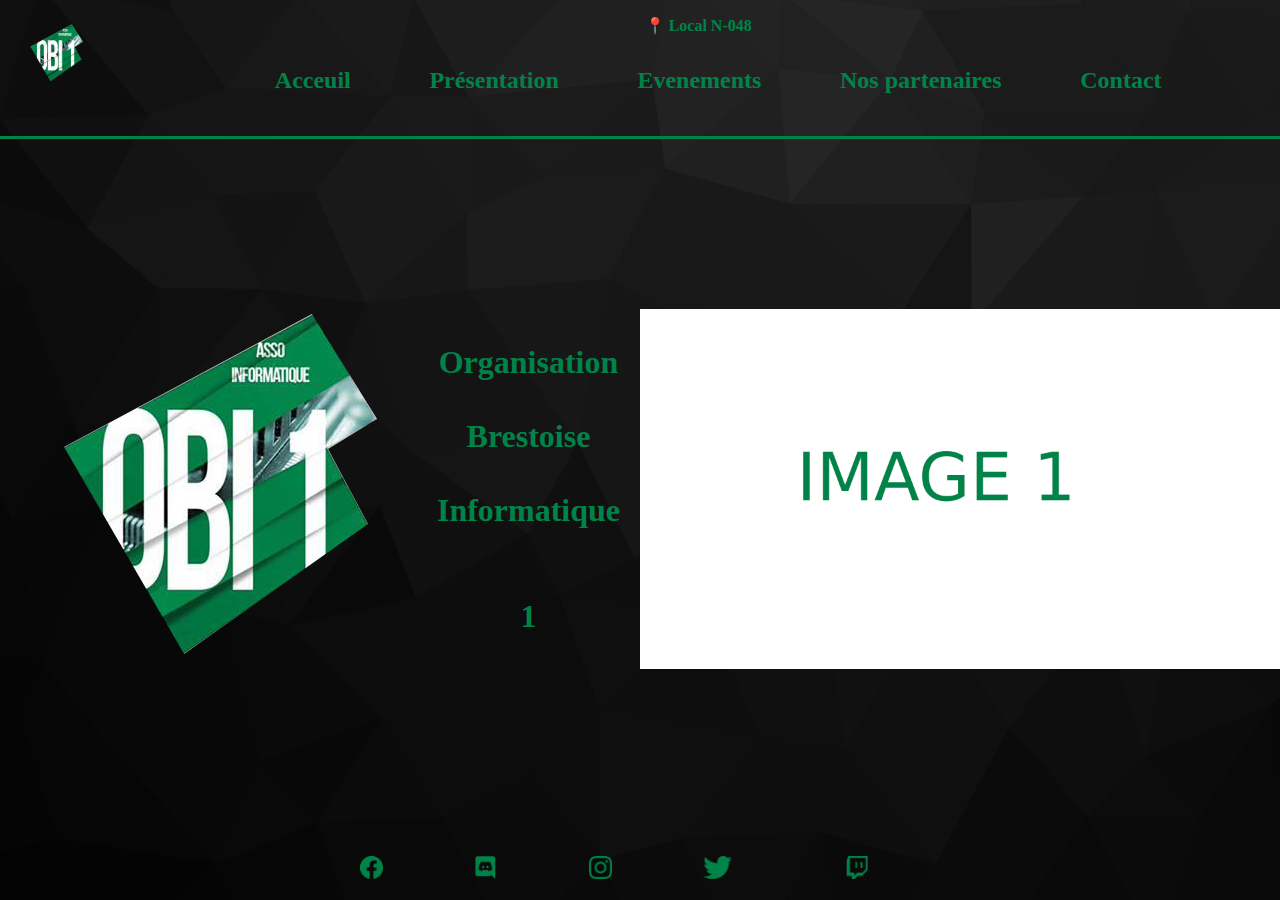
==== index.html @ cd4e11da "V1.0" ====
<!DOCTYPE html>
<html>
<head>
	<title>Obi1 - Organisation Brestoise d'Informatique 1</title>
	<meta charset="utf-8">
	<link rel="stylesheet" type="text/css" href="css/style.css">
</head>
<body>

		<header>
			<nav>
				<div id="HeaderLogo">
					<a href="index.html"><img src="img/obi1.png"></a>
				</div>
				<div id="Navigateur">
					<div id="local"><a href="https://www.google.com/maps/contrib/109555251442731795470/photos/@48.3982953,-4.4970031,17z/data=!3m1!4b1!4m3!8m2!3m1!1e1" target="_blank"><p>📍 Local N-048</p></a></div>
					<div id="barnav">
						<ul>
							<li><a href="index.html">Acceuil</a></li>
							<li><a href="page/presentation.html">Présentation</a></li>
							<li><a href="page/event.html">Evenements</a></li>
							<li><a href="page/partenaire.html">Nos partenaires</a></li>
							<li><a href="page/contact.html">Contact</a></li>
						</ul>
					</div>
				</div>

			</nav>

		</header>
	

		<main>
			<div id="container">
				<div id="ContLogoText">
					<div id="ContLogo">
						<img src="img/obi1.png" width="100%">
					</div>
					<div id="ContText">
						<p id="TextMid">Organisation<br><br>Brestoise<br><br>Informatique<br><br></p><p id="NbrMid">1</p>
					</div>
				</div>
				<div id="Diapo">
					<div id="imageDiapo">
						<img src="img/img1.png">
						<img src="img/img2.png">
						<img src="img/img3.png">
					</div>
				</div>
			</div>
		</main>
		



		<footer>
			<div id="barfoot">
				<ul>
					<li><a href="https://www.facebook.com/assoOBI1" target="_blank"><img src="img/facebook.png"></a></li>
					<li><a href="https://discord.gg/t7kfNEntMs" target="_blank"><img src="img/discord.png"></a></li>
					<li><a href=""><img src="img/insta.png" target="_blank"></a></li>
					<li><a href="https://twitter.com/AssociationOBI1" target="_blank"><img src="img/twitter.png"></a></li>
					<li><a href="https://www.twitch.tv/obi_lan" target="_blank"><img src="img/twitch.png"></a></li>
				</ul>
			</div>
		</footer>
	
</body>
</html>
---- css/style.css ----
body{
	margin: 0;
	display: flex;
	flex-direction: column;
	min-height: 100vh;
	background-image: url(../img/background.png);
	background-attachment: fixed;
	background-size: cover;
	background-repeat: no-repeat;
	background-color: rgba(255,255,255,0.5);

}

/* Barre de Navigation */

header{
	border-bottom: solid;
	border-color: #008349;
	padding-bottom: 2%;
}

nav{

	display: flex;
	flex-direction: row;
	justify-content: space-between;
	align-items: center;
}


#HeaderLogo{
	width: 10%;
	height: 100%;
	text-align: center;

}


#HeaderLogo img{
	text-align: center;
	width: 60%;
}


#Navigateur{
	width: 100%;
	display: flex;
	flex-direction: column;
	justify-content: center;
}

	
#Navigateur ul{
	display: flex;
	flex-direction: row;
	justify-content: center;
	list-style-type: none;
	gap:7%;
}


#Navigateur li{
    color : #008349;
    font-weight: bold;
    font-size: 150%;
}


#local{
	text-align: center;
}


#Navigateur a:visited{
    color: #008349;
    text-decoration: none;
}


#Navigateur a:visited:hover{
	color: white;
	text-decoration: none;
}


#Navigateur a:visited:active{
	color: white;
	text-decoration: none;
}


#Navigateur a:link{
    text-decoration: none;
}


#Navigateur a{
	color: #008349 ;
}


#Navigateur p{
	font-weight: bold;
}



/* Centre de la page */
main{
	flex:1;
	display: flex;
	align-items: center;
	
}
#container{
	display: flex;
	
	width: auto;
	height: 100%;
}


#ContLogoText{
	display: flex;
	align-items: center;
	justify-content: center;
	width: 50%;
	color: #008349;
	font-size: 200%;
	font-weight: bold;
	text-align: center;

	
}

#Diapo{
	display: flex;
	overflow: hidden;
	width: 50%;
	align-items: center;

}

#Diapo img{
	width: 100%;
	height: auto;
}

#imageDiapo{
	display: flex;
	flex-direction: row;
}



/* Footer */

footer{
	width: 50%;
	justify-content: center;
	margin-left: auto;
	margin-right: auto;
}
#barfoot{
	align-items: center;
}
#barfoot ul{
	display: flex;
	flex-direction: row;
	justify-content: space-around;
	list-style-type: none;
}


#barfoot li{
    color : white;
    font-weight: bold;
    font-size: 20px;
 }

#barfoot img{
	width: 20%;
	height: auto;
}
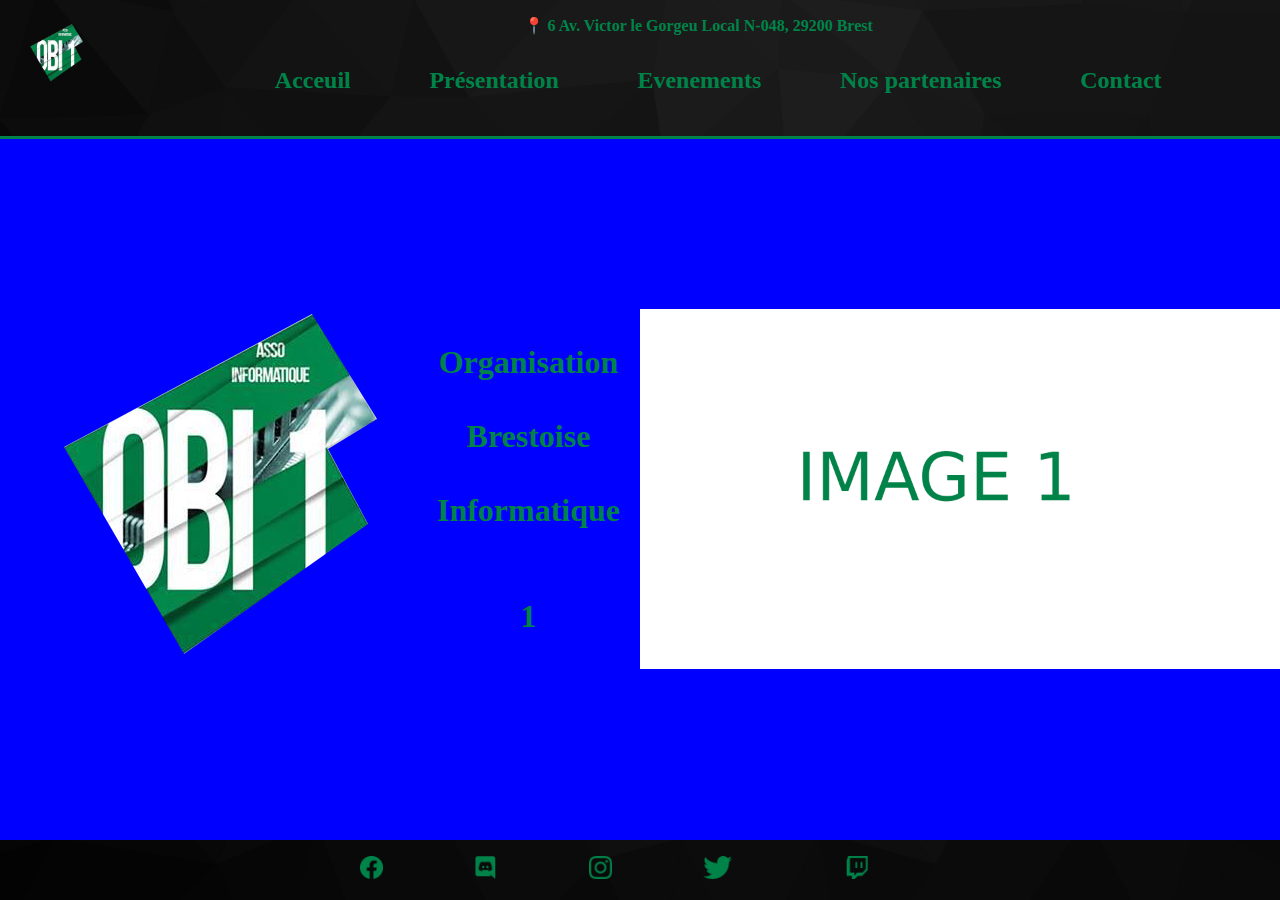
==== commit 141523f9: "V1.1" ====
--- a/index.html
+++ b/index.html
@@ -13,7 +13,7 @@
 					<a href="index.html"><img src="img/obi1.png"></a>
 				</div>
 				<div id="Navigateur">
-					<div id="local"><a href="https://www.google.com/maps/contrib/109555251442731795470/photos/@48.3982953,-4.4970031,17z/data=!3m1!4b1!4m3!8m2!3m1!1e1" target="_blank"><p>📍 Local N-048</p></a></div>
+					<div id="local"><a href="https://www.google.com/maps/contrib/109555251442731795470/photos/@48.3982953,-4.4970031,17z/data=!3m1!4b1!4m3!8m2!3m1!1e1" target="_blank"><p>📍 6 Av. Victor le Gorgeu Local N-048, 29200 Brest</p></a></div>
 					<div id="barnav">
 						<ul>
 							<li><a href="index.html">Acceuil</a></li>
@@ -30,10 +30,10 @@
 		</header>
 	
 
-		<main>
-			<div id="container">
-				<div id="ContLogoText">
-					<div id="ContLogo">
+		<main id="MainIndex">
+			<div class="container" id="IndContMain">
+				<div id="IndContLogoText">
+					<div id="IndContLogo">
 						<img src="img/obi1.png" width="100%">
 					</div>
 					<div id="ContText">
--- a/css/style.css
+++ b/css/style.css
@@ -17,6 +17,7 @@
 	border-bottom: solid;
 	border-color: #008349;
 	padding-bottom: 2%;
+	background-color: rgba(0,0,0,0.2);
 }
 
 nav{
@@ -101,8 +102,8 @@
 
 #Navigateur p{
 	font-weight: bold;
+
 }
-
 
 
 /* Centre de la page */
@@ -110,17 +111,23 @@
 	flex:1;
 	display: flex;
 	align-items: center;
+	background-color: blue;
 	
 }
-#container{
+
+.container{
 	display: flex;
-	
-	width: auto;
-	height: 100%;
+
+}
+#ContPres{
+	background-color: red;
+	width: 100%;
+	display: flex;
+	justify-content: center;
 }
 
 
-#ContLogoText{
+#IndContLogoText{
 	display: flex;
 	align-items: center;
 	justify-content: center;
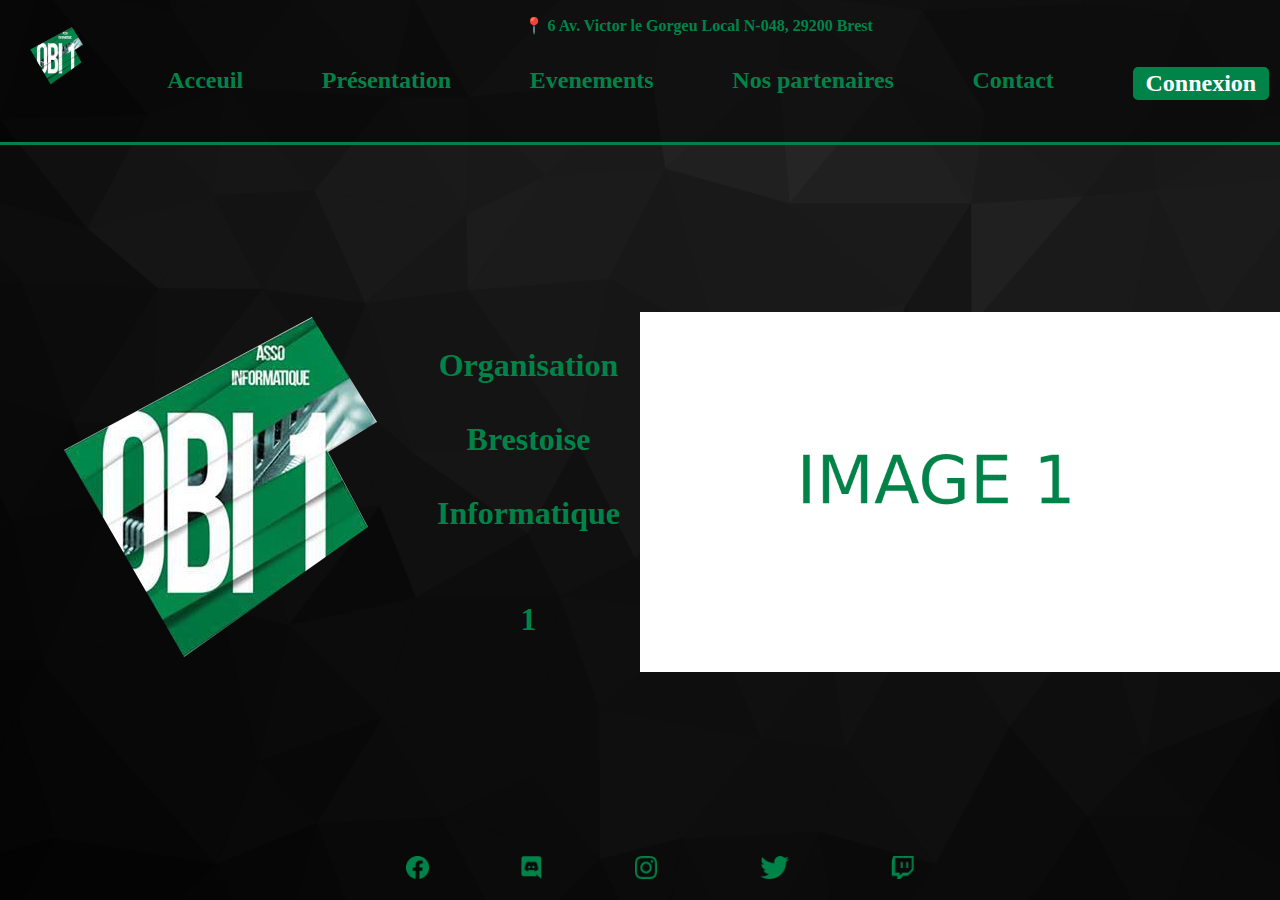
==== commit 5d1597a6: "V1.5" ====
--- a/index.html
+++ b/index.html
@@ -10,19 +10,21 @@
 		<header>
 			<nav>
 				<div id="HeaderLogo">
-					<a href="index.html"><img src="img/obi1.png"></a>
+					<a href="../index.html"><img src="img/obi1.png"></a>
 				</div>
 				<div id="Navigateur">
-					<div id="local"><a href="https://www.google.com/maps/contrib/109555251442731795470/photos/@48.3982953,-4.4970031,17z/data=!3m1!4b1!4m3!8m2!3m1!1e1" target="_blank"><p>📍 6 Av. Victor le Gorgeu Local N-048, 29200 Brest</p></a></div>
-					<div id="barnav">
+					<div class="barnav" id="local"><a href="https://www.google.com/maps/contrib/109555251442731795470/photos/@48.3982953,-4.4970031,17z/data=!3m1!4b1!4m3!8m2!3m1!1e1" target="_blank"><p>📍 6 Av. Victor le Gorgeu Local N-048, 29200 Brest</p></a></div>
+					<div>
 						<ul>
-							<li><a href="index.html">Acceuil</a></li>
-							<li><a href="page/presentation.html">Présentation</a></li>
-							<li><a href="page/event.html">Evenements</a></li>
-							<li><a href="page/partenaire.html">Nos partenaires</a></li>
-							<li><a href="page/contact.html">Contact</a></li>
+							<li class="barnav"><a href="index.html">Acceuil</a></li>
+							<li class="barnav"><a href="page/presentation.html">Présentation</a></li>
+							<li class="barnav"><a href="page/event.html">Evenements</a></li>
+							<li  class="barnav"><a href="page/partenaire.html">Nos partenaires</a></li>
+							<li class="barnav"><a href="page/contact.html">Contact</a></li>
+							<li class="barnav" id="Connexion"><a href="">Connexion</a></li>
 						</ul>
 					</div>
+					
 				</div>
 
 			</nav>
--- a/css/style.css
+++ b/css/style.css
@@ -1,3 +1,6 @@
+
+
+
 body{
 	margin: 0;
 	display: flex;
@@ -8,8 +11,18 @@
 	background-size: cover;
 	background-repeat: no-repeat;
 	background-color: rgba(255,255,255,0.5);
-
-}
+}
+
+
+
+
+
+
+
+
+
+
+
 
 /* Barre de Navigation */
 
@@ -17,7 +30,10 @@
 	border-bottom: solid;
 	border-color: #008349;
 	padding-bottom: 2%;
-	background-color: rgba(0,0,0,0.2);
+	background-color: rgba(0,0,0,0.5);
+	width: 100%;
+	top: 0;
+	position: sticky;
 }
 
 nav{
@@ -72,31 +88,35 @@
 }
 
 
-#Navigateur a:visited{
+.barnav a:visited{
     color: #008349;
     text-decoration: none;
 }
 
 
-#Navigateur a:visited:hover{
+.barnav a:visited:hover{
 	color: white;
 	text-decoration: none;
 }
 
 
-#Navigateur a:visited:active{
+.barnav a:visited:active{
 	color: white;
 	text-decoration: none;
 }
 
 
-#Navigateur a:link{
+.barnav a:link{
     text-decoration: none;
 }
 
 
-#Navigateur a{
+.barnav a{
 	color: #008349 ;
+}
+
+.barnav a:hover{
+	color: white ;
 }
 
 
@@ -105,22 +125,79 @@
 
 }
 
-
-/* Centre de la page */
-main{
+.barnav#Connexion {
+	border: solid;
+	border-color: #008349;
+	background-color:#008349 ;
+	color: white;
+	border-radius: 5px;
+	padding-right: 10px;
+	padding-left: 10px;
+	}
+
+.barnav#Connexion a:visited{
+    color: white;
+    text-decoration: none;
+}
+
+
+/*.barnav#Connexion a;:visited:hover{
+	border-color: white;
+	text-decoration: none;
+}*/
+
+
+/*.barnav#Connexion a:visited:active{
+	color: #008349;
+	border-color: white;
+	text-decoration: none;
+}*/
+
+
+.barnav#Connexion a:link{
+    text-decoration: none;
+}
+
+
+.barnav#Connexion a{
+	color: white ;
+}
+
+.barnav#Connexion a:hover{
+	border-color: white;
+	text-decoration: none;
+}
+
+
+
+
+
+
+
+
+
+
+
+
+
+
+
+
+
+
+/* Centre de la page Index */
+main#MainIndex{
 	flex:1;
 	display: flex;
 	align-items: center;
-	background-color: blue;
 	
 }
 
-.container{
+.container#IndContMain{
 	display: flex;
 
 }
 #ContPres{
-	background-color: red;
 	width: 100%;
 	display: flex;
 	justify-content: center;
@@ -156,7 +233,320 @@
 #imageDiapo{
 	display: flex;
 	flex-direction: row;
-}
+	
+}
+
+
+
+
+
+
+
+
+
+
+
+
+
+
+
+
+
+/*Centre de la page Pres*/
+
+
+main h1{
+	text-align: center;
+}
+
+main#MainPres{
+	flex:1;
+	margin-bottom: 2%;
+}
+
+
+#PresStatus img{
+	width: 15%;
+	height: auto;
+}
+
+
+#PresStatus:hover{
+	border-color: white;
+	color: white;
+}
+
+.container#ContPres{
+	display: flex;
+	flex-direction: column;
+	justify-content: center;
+	align-items: center;
+}
+#BureauText{
+	margin: 5%;
+}
+
+#BureauText ul{
+	display: flex;
+	flex-direction: row;
+	justify-content: space-around;
+	list-style-type: none;
+	width: 100%;
+}
+
+#PresText{
+	margin: 5%;
+	padding-bottom: 1%;
+	padding-top: 1%;
+}
+#PresText p#PresBureau{
+	color: #D1D1D1;
+	font-size: 200%;
+	text-align: justify;
+}
+#PresText h1{
+	color: white;
+}
+
+main hr{
+	width:100%;
+}
+
+.border{
+	border-bottom: solid;
+	border-color: #008349;
+}
+
+
+#Bureau{
+	width: 100%;
+}
+
+#BlockVert{
+	color: white;
+	font-size: 200%;
+	text-align: justify;
+	text-align-last: center;
+	background-color:#008349 ;
+	width: 100%;
+	padding-top: 5%;
+	padding-bottom: 5%;
+
+}
+
+#BlockVert p{
+	margin-right: 5%;
+	margin-left: 5%;
+}
+
+#PresStatus{
+	display: flex;
+	flex-direction: row;
+	justify-content: center;
+	gap: 15%;
+	align-items: center;
+	border: solid;
+	border-color: #008349;
+	border-radius: 10px;
+	font-size: 200%;
+	color: #008349;
+	font-weight: bold;
+	width: 20%;
+	margin: auto;
+}
+.BureauPres img{
+	width: 50%;
+}
+#PresBureau{
+	text-align: justify;
+	text-align-last: center;
+}
+
+
+
+/*Centre de la page Event*/
+
+main#EventMain{
+	flex:1;
+	height: 100%;
+}
+
+
+.EventContain{
+	display: flex;
+	flex-direction: row;
+	justify-content: space-around;
+	align-items: center;
+	margin-top: 1%;
+	margin-bottom: 1%;
+	margin-left: 5%;
+	margin-right: 5% ;
+}
+
+
+.EventImageText{
+	width: 50%;
+	display: flex;
+	flex-direction: column;
+	justify-content: center;
+	align-items: center;
+	text-align: center;
+}
+.EventImageText p{
+	margin-left: 10%;
+	margin-right: 10% ;
+	margin-top: 5%;
+	margin-bottom: 5%;
+	color:#D1D1D1 ;
+	font-weight: bold;
+	font-size: 150%;
+}
+.EventImageText h1{
+	color: white;
+	font-weight: bold;
+}
+
+.EventText{
+	text-align: justify;
+	text-align-last: center;
+}
+
+.EventIcone{
+	width: 50%;
+	display: flex;
+	flex-direction: row;
+	justify-content: center;
+	align-items: center;
+}
+.EventImage img{
+	max-height:285px ;
+}
+.EventIcone img{
+	
+	max-height: 285px;
+}
+
+
+
+
+.EventContainerDiv{
+	padding-bottom: 10%;
+}
+
+
+.EventContainerDiv h1{
+	color: white;
+	margin-top: 3%;
+	margin-bottom: 5%;
+}
+
+#SoirLudi{
+	background-color:#008349; 
+	padding-top: 1%;
+}
+
+
+
+
+
+
+
+
+/*Centre de la page Pres*/
+
+main#PartMain{
+	flex: 1;
+}
+
+#PartImage{
+	display: flex;
+	flex-direction: column;
+}
+
+.PartBlock{
+	text-align: center;
+}
+
+.PartBlock td{
+	max-height: 150px;
+}
+
+.PartBlock td img{
+	max-height: 150px;
+}
+table{
+	width: 100%;
+	margin
+}
+
+#PartTex{
+	margin: 5%;
+}
+
+#PartTex p{
+	margin-left: 10%;
+	margin-right: 10% ;
+	margin-top: 5%;
+	margin-bottom: 5%;
+	color:#D1D1D1 ;
+	font-weight: bold;
+	font-size: 150%;
+	text-align: justify;
+	text-align-last: center;
+}
+#PartTex h1{
+	color: white;
+	margin-top: 3%;
+	margin-bottom: 5%;
+}
+
+#Table2 {
+	margin-top: 2%;
+}
+
+
+/*Centre de la page Contact*/
+main#ContMain{
+	flex: 1;
+}
+.ContactDiv{
+	border: solid;
+	border-radius: 10px;
+	border-color: #008349;
+}
+.ContactDiv:hover{
+	border: solid;
+	border-radius: 10px;
+	border-color: white;
+}
+
+#ContactContMain{
+	display: flex;
+	flex-direction: column;
+	width: 100%;
+	height: 100%;
+}
+.Contactcontainer{
+	display: flex;
+	flex-direction: row;
+	justify-content: center;
+	align-items: center;
+	gap : 10%;
+	width: 100%;
+	height: 100%;
+	margin: 5%;
+}
+
+.ContactDiv{
+	width: 350px;
+	height: 600px;
+	text-align: center;
+}
+.ContactDiv img{
+	width: 50%;
+	margin-top: 25%;
+}
+
 
 
 
@@ -167,6 +557,7 @@
 	justify-content: center;
 	margin-left: auto;
 	margin-right: auto;
+	text-align: center;
 }
 #barfoot{
 	align-items: center;
@@ -174,7 +565,7 @@
 #barfoot ul{
 	display: flex;
 	flex-direction: row;
-	justify-content: space-around;
+	justify-content: center;
 	list-style-type: none;
 }
 
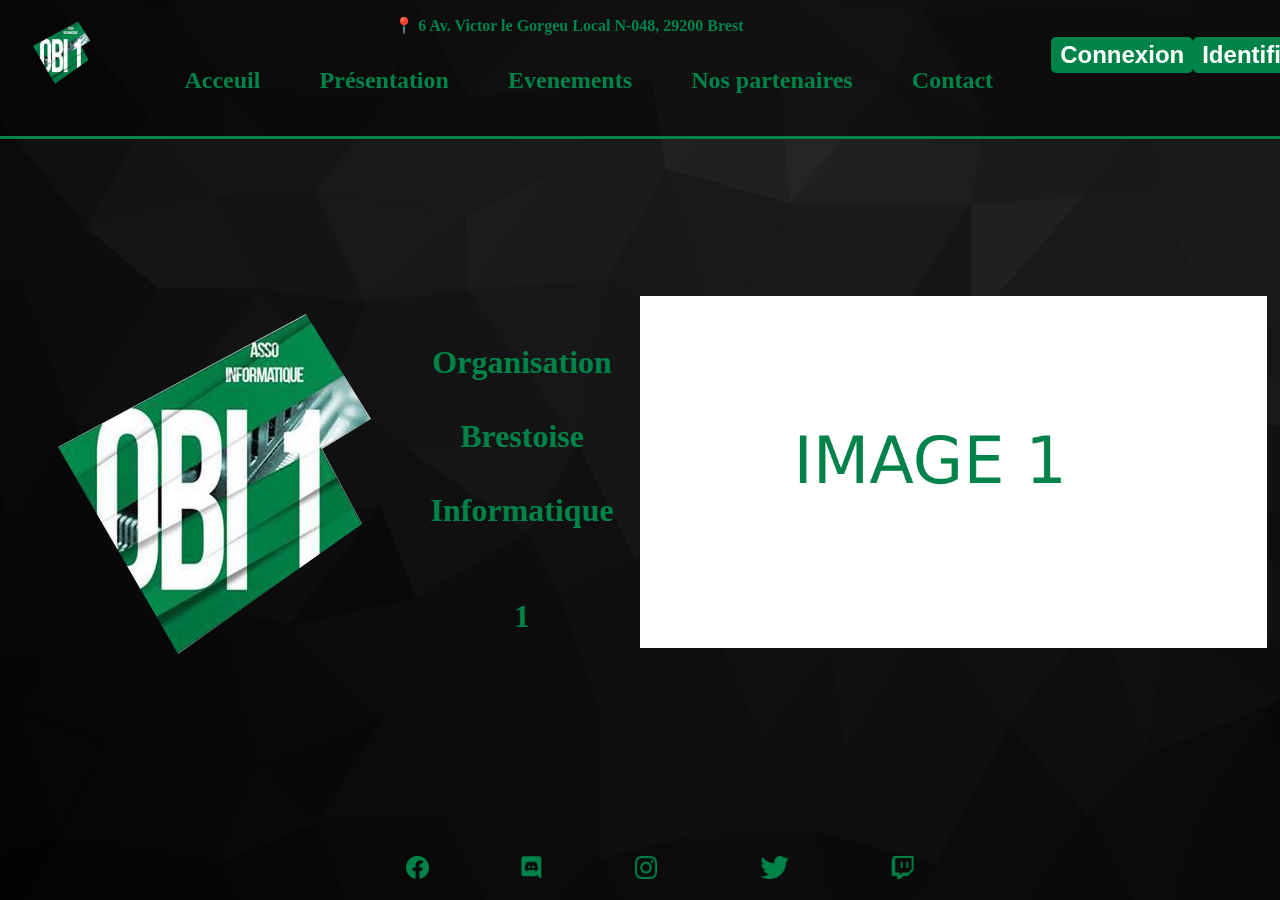
==== commit fcf4a910: "V1.6" ====
--- a/index.html
+++ b/index.html
@@ -4,8 +4,9 @@
 	<title>Obi1 - Organisation Brestoise d'Informatique 1</title>
 	<meta charset="utf-8">
 	<link rel="stylesheet" type="text/css" href="css/style.css">
+	<script src="Script/Script.js"></script>
 </head>
-<body>
+<body onload="myMove()">
 
 		<header>
 			<nav>
@@ -21,12 +22,17 @@
 							<li class="barnav"><a href="page/event.html">Evenements</a></li>
 							<li  class="barnav"><a href="page/partenaire.html">Nos partenaires</a></li>
 							<li class="barnav"><a href="page/contact.html">Contact</a></li>
-							<li class="barnav" id="Connexion"><a href="">Connexion</a></li>
 						</ul>
+					
 					</div>
 					
 				</div>
-
+				<div id="NavLogin">
+					<ul>
+						<button class="login" id="Connexion"><a href="">Connexion</a></button>
+						<button class="login" id="identification"><a href="">Identification</a></button>
+					</ul>
+				</div>
 			</nav>
 
 		</header>
@@ -44,9 +50,15 @@
 				</div>
 				<div id="Diapo">
 					<div id="imageDiapo">
-						<img src="img/img1.png">
-						<img src="img/img2.png">
-						<img src="img/img3.png">
+						<div class="slide">
+							<img src="img/img1.png" width="100%">
+						</div>
+						<div class="slide">
+							<img src="img/img2.png" width="100%">
+						</div>
+						<div class="slide">
+							<img src="img/img3.png" width="100">
+						</div>
 					</div>
 				</div>
 			</div>
--- a/css/style.css
+++ b/css/style.css
@@ -60,7 +60,7 @@
 
 
 #Navigateur{
-	width: 100%;
+	width: 70%;
 	display: flex;
 	flex-direction: column;
 	justify-content: center;
@@ -125,51 +125,64 @@
 
 }
 
-.barnav#Connexion {
+.login {
 	border: solid;
 	border-color: #008349;
 	background-color:#008349 ;
 	color: white;
+	font-size: 150%;
 	border-radius: 5px;
-	padding-right: 10px;
-	padding-left: 10px;
+	font-weight: bold;
 	}
 
-.barnav#Connexion a:visited{
+
+#NavLogin{
+	
+	width: 20%;
+	height: auto;
+	margin-right: 1%;
+}
+
+#NavLogin ul{
+	display: flex;
+	flex-direction: row;
+	justify-content: space-around;
+	align-items: center;
+}
+
+
+
+
+.login a:visited{
     color: white;
     text-decoration: none;
 }
 
 
-/*.barnav#Connexion a;:visited:hover{
+.login a:visited:hover{
+	color: #008349;
+	background-color: white;
 	border-color: white;
 	text-decoration: none;
-}*/
-
-
-/*.barnav#Connexion a:visited:active{
+}
+
+
+.login a:visited:active{
 	color: #008349;
+	text-decoration: none;
+}
+
+
+.login a:link{
+    text-decoration: none;
+}
+
+
+.login a:hover{
+	color: #008349 ;
+	background-color: white;
 	border-color: white;
-	text-decoration: none;
-}*/
-
-
-.barnav#Connexion a:link{
-    text-decoration: none;
-}
-
-
-.barnav#Connexion a{
-	color: white ;
-}
-
-.barnav#Connexion a:hover{
-	border-color: white;
-	text-decoration: none;
-}
-
-
-
+}
 
 
 
@@ -218,11 +231,8 @@
 }
 
 #Diapo{
-	display: flex;
-	overflow: hidden;
 	width: 50%;
-	align-items: center;
-
+	margin: 1%;
 }
 
 #Diapo img{
@@ -233,6 +243,8 @@
 #imageDiapo{
 	display: flex;
 	flex-direction: row;
+	justify-content: center;
+	align-items: center;
 	
 }
 
@@ -283,15 +295,20 @@
 	align-items: center;
 }
 #BureauText{
+	width: 100%;
+}
+
+#BureauText h1{
+	color: white;
+	margin-top: 5%;
+}
+
+#BureauText ul{
+	display: flex;
+	flex-direction: row;
+	justify-content: center;
+	list-style-type: none;
 	margin: 5%;
-}
-
-#BureauText ul{
-	display: flex;
-	flex-direction: row;
-	justify-content: space-around;
-	list-style-type: none;
-	width: 100%;
 }
 
 #PresText{
@@ -354,13 +371,25 @@
 	width: 20%;
 	margin: auto;
 }
-.BureauPres img{
+.BureauMembre img{
 	width: 50%;
 }
 #PresBureau{
 	text-align: justify;
 	text-align-last: center;
 }
+
+.MembreBureau li{
+	text-align: center;
+}
+
+
+
+
+
+
+
+
 
 
 
@@ -452,7 +481,7 @@
 
 
 
-/*Centre de la page Pres*/
+/*Centre de la page Part*/
 
 main#PartMain{
 	flex: 1;
@@ -480,14 +509,16 @@
 }
 
 #PartTex{
-	margin: 5%;
+	margin-top: 3%;
+	margin-right: 5%;
+	margin-left: 5%;
 }
 
 #PartTex p{
 	margin-left: 10%;
 	margin-right: 10% ;
-	margin-top: 5%;
-	margin-bottom: 5%;
+	margin-top: 4%;
+	margin-bottom: 4%;
 	color:#D1D1D1 ;
 	font-weight: bold;
 	font-size: 150%;
@@ -505,19 +536,29 @@
 }
 
 
+
+
+
+
+
+
+
+
+
+
+
+
 /*Centre de la page Contact*/
 main#ContMain{
 	flex: 1;
-}
-.ContactDiv{
-	border: solid;
-	border-radius: 10px;
-	border-color: #008349;
-}
+	width: 100%;
+}
+
 .ContactDiv:hover{
 	border: solid;
 	border-radius: 10px;
 	border-color: white;
+	text-decoration: none;
 }
 
 #ContactContMain{
@@ -534,18 +575,83 @@
 	gap : 10%;
 	width: 100%;
 	height: 100%;
-	margin: 5%;
+	margin-top: 5%;
+	margin-bottom: 5%;
 }
 
 .ContactDiv{
 	width: 350px;
 	height: 600px;
 	text-align: center;
+	justify-content: center;
+	border: solid;
+	border-radius: 10px;
+	border-color: #008349;
+	display: flex;
+	flex-direction: column;
+	font-size: 250%;
+	justify-content: center;
+	gap: 20%;
+	align-items: center;
+	font-weight: bold;
+	
 }
 .ContactDiv img{
+	width: 100%;
+	margin-top: 25%;
+
+}
+.Contactcontainer{
+	width: 100%;
+}
+.ContactImage{
+	width:50% ;
+}
+.ContactText{
 	width: 50%;
-	margin-top: 25%;
-}
+}
+
+.Contactcontainer a:visited{
+    color: #008349;
+    text-decoration: none;
+}
+
+
+.Contactcontainer a:visited:hover{
+	color: white;
+	text-decoration: none;
+}
+
+
+.Contactcontainer a:visited:active{
+	color: white;
+	text-decoration: none;
+}
+
+
+.Contactcontainer a:link{
+    text-decoration: none;
+}
+
+
+.Contactcontainer a{
+	color: #008349 ;
+}
+
+.Contactcontainer a:hover{
+	color: white ;
+}
+
+
+#Navigateur p{
+	font-weight: bold;
+
+}
+
+.ContactText{
+	text-align: center;
+}
+
 
 
 
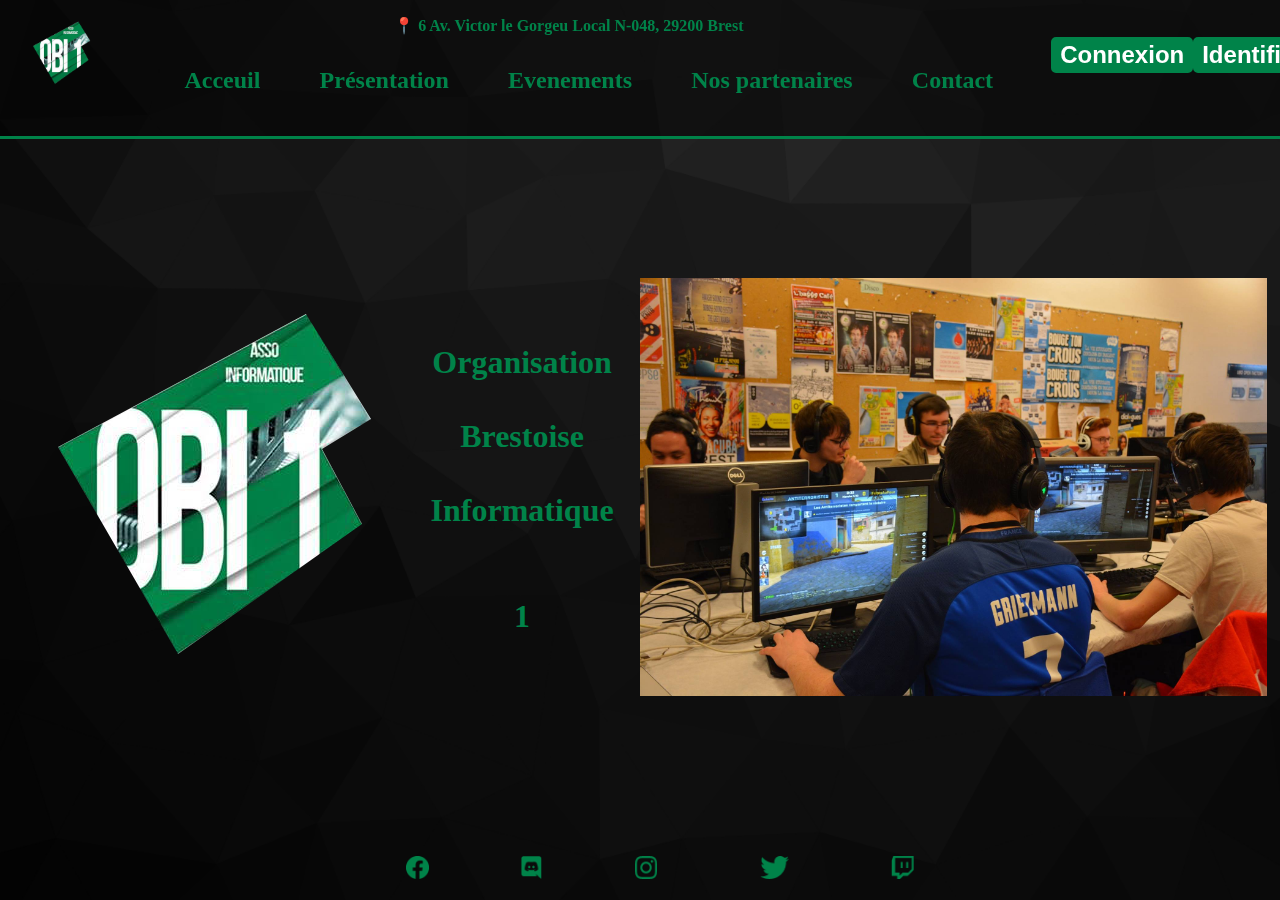
==== commit 5a8dd68b: "V1.8" ====
--- a/index.html
+++ b/index.html
@@ -7,7 +7,6 @@
 	<script src="Script/Script.js"></script>
 </head>
 <body onload="myMove()">
-
 		<header>
 			<nav>
 				<div id="HeaderLogo">
@@ -41,7 +40,7 @@
 		<main id="MainIndex">
 			<div class="container" id="IndContMain">
 				<div id="IndContLogoText">
-					<div id="IndContLogo">
+					<div id="IndContLogo" class="Zoom">
 						<img src="img/obi1.png" width="100%">
 					</div>
 					<div id="ContText">
@@ -51,10 +50,10 @@
 				<div id="Diapo">
 					<div id="imageDiapo">
 						<div class="slide">
-							<img src="img/img1.png" width="100%">
+							<img src="img/image1.jpg" width="100%">
 						</div>
 						<div class="slide">
-							<img src="img/img2.png" width="100%">
+							<img src="img/image2.jpg" width="100%">
 						</div>
 						<div class="slide">
 							<img src="img/img3.png" width="100">
@@ -70,11 +69,31 @@
 		<footer>
 			<div id="barfoot">
 				<ul>
-					<li><a href="https://www.facebook.com/assoOBI1" target="_blank"><img src="img/facebook.png"></a></li>
-					<li><a href="https://discord.gg/t7kfNEntMs" target="_blank"><img src="img/discord.png"></a></li>
-					<li><a href=""><img src="img/insta.png" target="_blank"></a></li>
-					<li><a href="https://twitter.com/AssociationOBI1" target="_blank"><img src="img/twitter.png"></a></li>
-					<li><a href="https://www.twitch.tv/obi_lan" target="_blank"><img src="img/twitch.png"></a></li>
+					<li class="Zoom">
+						<a href="https://www.facebook.com/assoOBI1" target="_blank">
+							<img src="img/facebook.png" id="facebook" onmouseover="IndexFacebookB()" onmouseleave="IndexFacebookB()">
+						</a>
+					</li>
+					<li class="Zoom">
+						<a href="https://discord.gg/t7kfNEntMs" target="_blank">
+							<img src="img/discord.png" id="discord" onmouseover="IndexDiscordB()" onmouseleave="IndexDiscordB()">
+						</a>
+					</li>
+					<li class="Zoom">
+						<a href="https://instagram.com/asso_obi1?igshid=YmMyMTA2MY=">
+							<img src="img/insta.png" target="_blank" id="insta" onmouseover="IndexInstaB()" onmouseleave="IndexInstaB()">
+						</a>
+					</li>
+					<li class="Zoom">
+						<a href="https://twitter.com/AssociationOBI1" target="_blank">
+							<img src="img/twitter.png" id="twitter" onmouseover="IndexTwitterB()" onmouseleave="IndexTwitterB()">
+						</a>
+					</li>
+					<li class="Zoom">
+						<a href="https://www.twitch.tv/obi_lan" target="_blank">
+							<img src="img/twitch.png" id="twitch" onmouseover="IndexTwitchB()" onmouseleave="IndexTwitchB()">
+						</a>
+					</li>
 				</ul>
 			</div>
 		</footer>
--- a/css/style.css
+++ b/css/style.css
@@ -180,8 +180,6 @@
 
 .login a:hover{
 	color: #008349 ;
-	background-color: white;
-	border-color: white;
 }
 
 
@@ -293,62 +291,6 @@
 	flex-direction: column;
 	justify-content: center;
 	align-items: center;
-}
-#BureauText{
-	width: 100%;
-}
-
-#BureauText h1{
-	color: white;
-	margin-top: 5%;
-}
-
-#BureauText ul{
-	display: flex;
-	flex-direction: row;
-	justify-content: center;
-	list-style-type: none;
-	margin: 5%;
-}
-
-#PresText{
-	margin: 5%;
-	padding-bottom: 1%;
-	padding-top: 1%;
-}
-#PresText p#PresBureau{
-	color: #D1D1D1;
-	font-size: 200%;
-	text-align: justify;
-}
-#PresText h1{
-	color: white;
-}
-
-main hr{
-	width:100%;
-}
-
-.border{
-	border-bottom: solid;
-	border-color: #008349;
-}
-
-
-#Bureau{
-	width: 100%;
-}
-
-#BlockVert{
-	color: white;
-	font-size: 200%;
-	text-align: justify;
-	text-align-last: center;
-	background-color:#008349 ;
-	width: 100%;
-	padding-top: 5%;
-	padding-bottom: 5%;
-
 }
 
 #BlockVert p{
@@ -371,25 +313,86 @@
 	width: 20%;
 	margin: auto;
 }
-.BureauMembre img{
-	width: 50%;
-}
-#PresBureau{
+#PresText{
+	margin: 5%;
+	padding-bottom: 1%;
+	padding-top: 1%;
+}
+#PresText p#PresBureau{
+	color: #D1D1D1;
+	font-size: 200%;
+	text-align: justify;
+}
+#PresText h1{
+	color: white;
+}
+#BlockVert{
+	color: white;
+	font-size: 200%;
 	text-align: justify;
 	text-align-last: center;
-}
-
-.MembreBureau li{
-	text-align: center;
-}
-
-
-
-
-
-
-
-
+	background-color:#008349 ;
+	width: 100%;
+	padding-top: 5%;
+	padding-bottom: 5%;
+
+}
+.border{
+	border-bottom: solid;
+	border-color: #008349;
+}
+
+.Pole{
+	display: flex;
+	flex-direction: column;
+	margin-top: 5%;
+	margin-bottom: 5%;
+}
+
+.Pole h1{
+	color: white;
+	font-weight: bold;
+	font-size: 200%;
+}
+.Liste{
+	display: flex;
+	flex-direction: row;
+	justify-content: space-around;
+	align-items: center;
+	text-align: center;
+	margin-top: 2%;
+	margin-bottom: 2%;
+}
+.Membre{
+	display: flex;
+	flex-direction: column;
+	justify-content: center;
+	align-items: center;
+	font-weight: bold;
+	font-size: 150%;
+	color: white;
+}
+
+.Membre img{
+	width: 50%;
+	text-align: center;
+	
+}
+
+.Zoom img{
+	transition: all 1s ease;
+}
+
+.Zoom:hover img {
+transform:scale(1.15);
+}
+
+#Communication{
+	background-color:#008349 ;
+}
+#LAN{
+	background-color: #008349;
+}
 
 
 
@@ -609,6 +612,8 @@
 }
 .ContactText{
 	width: 50%;
+	margin: auto;
+	padding: auto;
 }
 
 .Contactcontainer a:visited{
@@ -645,14 +650,56 @@
 
 #Navigateur p{
 	font-weight: bold;
-
-}
-
-.ContactText{
-	text-align: center;
-}
-
-
+}
+
+#ContactContMainFormulaire{
+	display: flex;
+	text-align: center;
+}
+
+#NousContacterDiv{
+	margin: auto;
+	width: 700px;
+	height: 790px;
+	border: solid;
+	border-radius: 20px;
+	border-color: #008349;
+}
+
+
+.NousContacter{
+	display: flex;
+	flex-direction: row;
+	justify-content: space-between;
+	align-items: center;
+	margin: 10%;
+	font-size: 150%;
+	font-weight: bold;
+	color: #008349 ;
+}
+#NousContacterDiv h1{
+	font-size: 300%;
+	font-weight: bold;
+	color: #008349 ;
+}
+
+.input{
+	width: 300px;
+	height: 20px;
+}
+#MessageContact{
+	width: 300px;
+	height: 100px;
+
+}
+/*#ButtonEnvoyer{
+	width: 100px;
+	height: 50px;
+	background-color:#008349;
+	color: white;
+	font-weight: bold;
+	font-size: 100%;
+}*/
 
 
 
